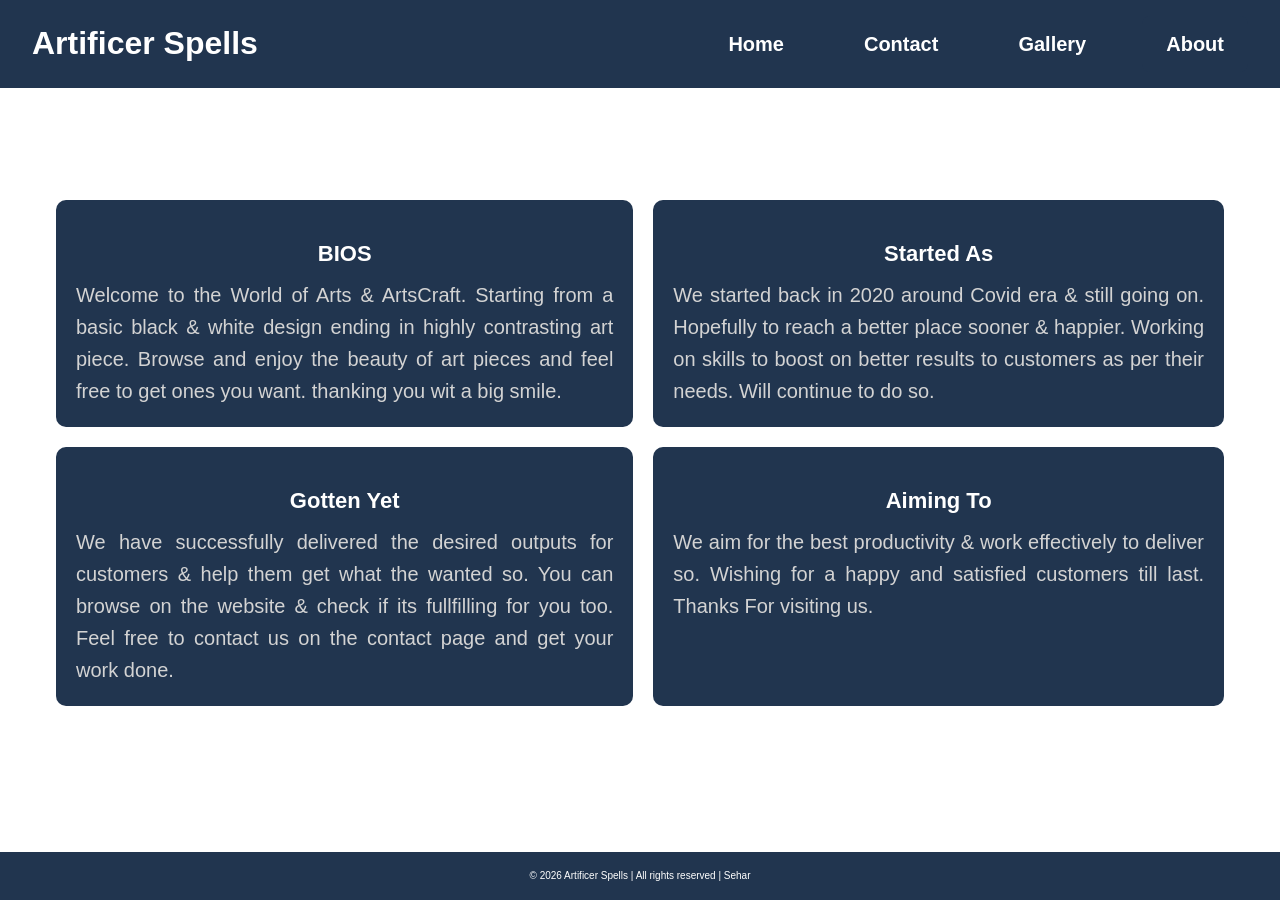
==== about.html @ e03a7b14 "Add files via upload" ====
<!DOCTYPE html>
<html lang ="en">
    <meta charset = "UFT-8">
    <meta name = "viewport" content = "width-device-width", intial-scale="1.0">
    <meta name = "description" content = "Artificer Spells Website">
    <link rel = "stylesheet" href="css/global.css">
    <link rel = "stylesheet" href="css/index.css">
    <link rel = "stylesheet" href="css/about.css">
    <link rel = "stylesheet" href="css/contact.css">
    <link rel = "stylesheet" href="css/gallery.css">
    <body>
        <header>
            <h1> Artificer Spells </h1>
            <input id="hamburger_checkbox" type ="checkbox">
            <label for="hamburger_checkbox" id ="hamburger_menu">
                <img id="hamburger_icon" src="images/hamburger-menu.png" alt="Menu" width="24" height="18"> 
                <span class="sr-only"> Toggle Navigation</span>

            </label>
            <nav>
                <a href="index.html">Home</a>
                <a href="contact.html">Contact</a>
                <a href="gallery.html">Gallery</a>
                 <a class="active_nav" href="about.html">About</a>
            </nav>
        </header>
        
        <main>
            <div id="container1">
                <h2> Artificer spells</h2>
                <p> 
                    <h3> BIOS</h3>
                    Welcome to the World of Arts & ArtsCraft.
                    Starting from a basic black & white design ending in highly contrasting art piece.
                    Browse and enjoy the beauty of art pieces and feel free to get ones you want.
                    thanking you wit a big smile.
                </p>
            </div>
             <div id="container2">
                <h2> Artificer spells started as</h2>
                <p>
                    <h3> Started As</h3> 
                    We started back in 2020 around Covid era & still going on.
                    Hopefully to reach a better place sooner & happier.
                    Working on skills to boost on better results to customers as per their needs.
                    Will continue to do so.
                </p>
            </div>
    
             <div id="container3">
                <h2> Gotten</h2>
                <p> <h3> Gotten Yet </h3>
                    We have successfully delivered the desired outputs for customers & help them get what the wanted so.
                    You can browse on the website & check if its fullfilling for you too.
                    Feel free to contact us on the contact page and get your work done.
                    </p>
            </div>
           
             <div id="container4">
                <h2> Artificer spells started as</h2>
                <p> 
                    <h3> Aiming To </h3>
                    We aim for the best productivity & work effectively to deliver so.
                    Wishing for a happy and satisfied customers till last.
                    Thanks For visiting us.
                   </p>
            </div>
        </main>


    <footer>
        <p>&copy; 2026 Artificer Spells | All rights reserved | Sehar </p>
    </footer>




    </body>


</html>
---- css/global.css ----
* {
    margin: 0;
    padding: 0;
    box-sizing: border-box;
  }
  
  body {
    font-family: 'Segoe UI', Tahoma, Geneva, Verdana, sans-serif;
    line-height: 1.6;
    color: white;
    background-color: white;
    min-height: 100vh;
    display: flex;
    flex-direction: column;
    scroll-behavior: smooth;
  }
  
  header {
    background-color: #21354f;
    color: #ffffff;
    padding: 16px 32px;
    position: sticky;
    top: 0;
    left: 0;
    width: 100%;
    z-index: 1000;
    display: flex;
    justify-content: space-between;
    align-items: center;
  }
  
  footer {
    background-color: #21354f;
    color: #ffffff;
    padding: 16px 32px;
    text-align: center;
    font-size: 16px;
    width: 100%;
    margin-top: auto;
  }
  
  h1 {
    font-family: 'Segoe UI', Tahoma, Geneva, Verdana, sans-serif;
    font-size: 32px;
    font-weight: bold;
    flex: 1;
  }
  
  #hamburger_checkbox {
    display: none;
  }
  
  #hamburger_menu {
    display: none;
    width: 50px;
    height: 50px;
    object-fit: contain;
  }
  
  
  .sr-only {
    position: absolute;
    width: 1px;
    height: 1px;
    padding: 0;
    margin: -1px;
    overflow: hidden;
    clip-path: none;
    white-space: nowrap;
    border: 0;
  }
  
  nav {
    display: flex;
    gap: 16px;
    justify-content: flex-end;
    flex: none;
  }
  
  nav a {
    font-size: 20px;
    font-weight: 700;
    color: #ffffff;
    text-decoration: none;
    padding: 12px 24px;
    border-radius: 8px;
    transition: all 0.3s ease;
    position: relative;
  }
  
  nav a:hover {
    background: purple;
    color: lightgray;
    transform: none;
  }
  
  nav a.active_nav {
    background: #21354f;
    color: white;
  }
  
  @media only screen and (max-width: 768px) {
  
    #hamburger_menu {
      display: block;
    }
  
    #hamburger_icon {
      display: block;
    }
  
    nav {
      display: none;
      flex-direction: column;
      gap: 16px;
      background-color: #21354f;
      position: absolute;
      top: 100%;
      right: 0;
      width: 200px;
      z-index: 999;
      border-radius: 0 0 8px 8px;
    }
  
    #hamburger_checkbox:checked ~ nav {
      display: flex;
    }
  
    nav a {
      padding: 16px;
      font-size: 19px;
      border-radius: 0;
      text-align: center;
    }
  }
  
  @media only screen and (min-width: 769px) {
  
    #hamburger_menu {
      display: none;
    }
  
    nav {
      display: flex !important;
      flex-direction: row;
      gap: 32px;
      position: static;
      width: auto;
      background: none;
    }
  }
---- css/index.css ----
h2 {
    display: none;
}

p {
    text-align: center;
}

aside{
    font-size: 19px;
    padding: 0px 0;
    text-align: center;
    width: 100%;
}

aside a {
    color: purple;
    display: block;
    padding: 5px 0;
    width: 100%;
}

aside a:hover {
    background-color: purple;
    color: white;
}

.hero {
    width: 100%;
    aspect-ratio: 16 / 9;
    overflow: hidden;
    position: relative;
    display: flex;
    align-items: center;
    justify-content: center;
}

.hero img {
    width: 100%;
    height: 100%;
    object-fit: cover;
    position: absolute;
    inset: 0;
}

@media only screen and (min-width: 768px) {
    main {
        display: flex;
    }
aside{
    align-items: center;
    display: flex;
    flex-direction: column;
    float: left;
    justify-content: center;
    width: 30%;
}  

section {
    display: inline;
    float: right;
    width: 70%;
}
.indexbody {
    align-self: center;
    margin:10px;
    padding:10px;
    box-sizing: border-box;
    background-color: darkslategray;
    color: lightgray;
    font-size: 19px;
    line-height: 1.6;
}

}
---- css/about.css ----
h2 {
    font-size: 24px;
    font-weight: normal;
    text-align: center;
}

h3 {
    font-size: 80px;
    font-weight: bold;
    text-align: center;
}


p {
    font-size: 10px;
}

main > div {
    background-color: #21354f;
    border-radius: 10px;
    font-size: 20px;
    padding: 20px;
    text-align: left;
}

#container1 {
    background-color: #21354f;
    color: lightgray;
    grid-area: area1;
    text-align: justify;
}

#container2 {
    background-color: #21354f;
    color: lightgray;
    grid-area: area2;
    text-align: justify;
}

#container3 {
    background-color: #21354f;
    color: lightgray;
    grid-area: area3;
    text-align: justify;
}

#container4 {
    background-color: #21354f;
    color: lightgray;
    grid-area: area4;
    text-align: justify;
}

main {
    display: grid;
    grid-template-areas: 
    'area1'
    'area2'
    'area3'
    'area4';
    grid-template-columns: auto;
    grid-template-rows: auto;
    grid-gap: 20px;
    padding: 20px;
}

@media only screen and (min-width: 992px) {
    main {
        grid-template-areas:
        'area1 area2'
        'area3 area4';
    }
}
---- css/contact.css ----
main {
    padding: 16px;
    max-width: 1200px;
    margin: 96px auto 16px;
}

.contact-main {
    text-align: justify;
}

h2 {
    margin: 24px 0 16px 0;
    font-weight: bold;
    font-size: 24px;
    line-height: 1.3;
    color: white;
    }

h3 {
    margin: 16px 0 8px 0;
    font-weight: 600;
    font-size: 22px;
    color: white;
}

.contact-main p,
.contact-main address,
.contact-main form,
.contact-main .copyright-block {
    text-align: left;
    margin-left: 0;
}

form {
    max-width: 700px;
    width: 100%;
    margin: 16px auto;
    background-color: #21354f ;
    padding: 16px;
    border-radius: 8px;
    box-sizing: border-box;
}

fieldset {
    border: none;
    padding: 0;
    margin: 0;
}

label {
    font-weight: 600;
    margin-top: 12px;
    display: block;
    color: white;
}

input[type="text"]
input[type="email"]
textarea {
    width: 100%;
    padding: 8px;
    margin-top: 4px;
    font-family: 'Trebuchet MS', 'Lucida Sans Unicode', 'Lucida Grande', 'Lucida Sans', Arial, sans-serif;
    font-size: 16px;
    box-sizing: border-box;
}

textarea {
    min-height: 100px;
    min-width: 500px;
    resize: vertical;
}

input[type="submit"] {
margin-top: 16px;
background-color: #21354f;
color: white;
font-size: medium;
border: none;
padding: 12px 20px;
border-radius: 6px;
font-weight: 700;
}

input[type="submit"]:hover,
input[type="submit"]:focus {
    background-color: purple;
    color: white;
}

input[disabled]
textarea[disabled] {
    background-color: #eee;
    cursor: not-allowed
}

address {
    font-style: normal;
    line-height: 1.6;
    margin: 16px 0;
}

address a {
    color: purple;
    font-weight: 500;
}
---- css/gallery.css ----
#row {
    display: flex;
    flex-wrap: wrap;
    padding: 0 12px;
}

.column {
    text-align: center;
    margin-top: 50px;
    margin-left: auto;
    margin-right: auto;
    max-width: 100%;
}

.column img {
    width: 100%;
    height: auto;
    aspect-ratio: 4/3;
    object-fit: cover;
    padding-bottom: 10px;
    display: block;
}

@media only screen and (min-width: 768px) {
    .column {
        max-width: 50%;
        padding: 0 6px;
    }

    #row {
        padding: 0 6px;
    }
}

@media only screen and (min-width: 1200px) {
    .column {
        max-width: 25%;
    }
}
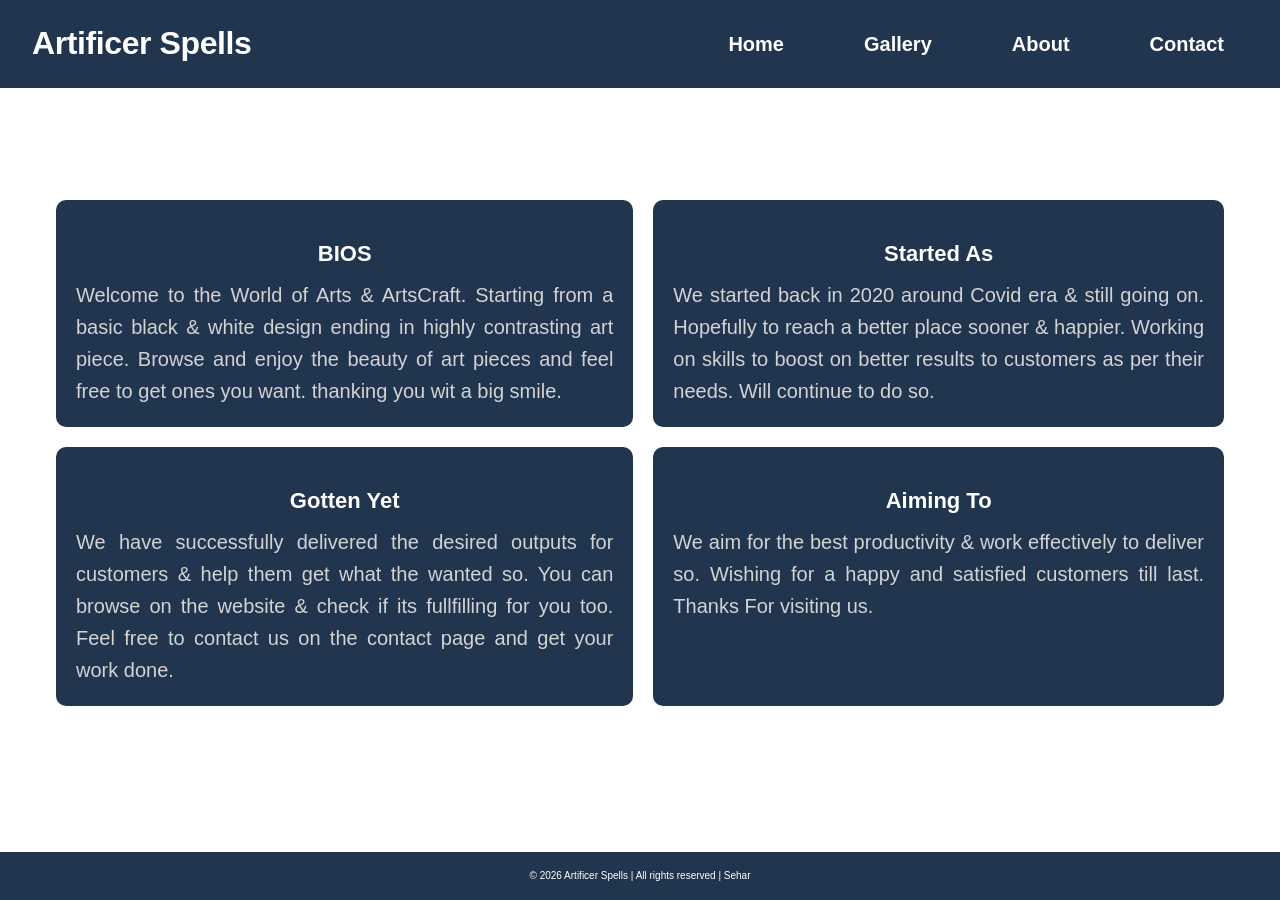
==== commit 01b9fac1: "Add files via upload" ====
--- a/about.html
+++ b/about.html
@@ -8,20 +8,21 @@
     <link rel = "stylesheet" href="css/about.css">
     <link rel = "stylesheet" href="css/contact.css">
     <link rel = "stylesheet" href="css/gallery.css">
+    <title> Artificer Spells</title>
     <body>
         <header>
             <h1> Artificer Spells </h1>
             <input id="hamburger_checkbox" type ="checkbox">
             <label for="hamburger_checkbox" id ="hamburger_menu">
-                <img id="hamburger_icon" src="images/hamburger-menu.png" alt="Menu" width="24" height="18"> 
+                <img id="hamburger_icon" src="images/hamburger.png" alt="Menu" width="24" height="18"> 
                 <span class="sr-only"> Toggle Navigation</span>
 
             </label>
             <nav>
                 <a href="index.html">Home</a>
-                <a href="contact.html">Contact</a>
                 <a href="gallery.html">Gallery</a>
                  <a class="active_nav" href="about.html">About</a>
+                 <a href="contact.html">Contact</a>
             </nav>
         </header>
         
--- a/css/global.css
+++ b/css/global.css
@@ -1,152 +1,158 @@
 * {
-    margin: 0;
-    padding: 0;
-    box-sizing: border-box;
+  margin: 0;
+  padding: 0;
+  box-sizing: border-box;
+}
+
+body {
+  font-family: 'Segoe UI', Tahoma, Geneva, Verdana, sans-serif;
+  line-height: 1.6;
+  color: white;
+  background-color:white;
+  min-height: 100vh;
+  display: flex;
+  flex-direction: column;
+  scroll-behavior: smooth;
+}
+
+header {
+  background-color: #21354f;
+  color: #ffffff;
+  padding: 16px 32px;
+  position: sticky;
+  top: 0;
+  left: 0;
+  width: 100%;
+  z-index: 1000;
+  display: flex;
+  justify-content: space-between;
+  align-items: center;
+}
+
+footer {
+  background-color: #21354f;
+  color: #ffffff;
+  padding: 16px 32px;
+  text-align: center;
+  font-size: 16px;
+  width: 100%;
+  margin-top: auto;
+}
+
+h1 {
+  font-family: orbitron, sans-serif;
+  font-size: 32px;
+  font-weight: 700;
+  letter-spacing: -0.4px;
+  flex: 1;
+}
+
+#hamburger_checkbox {
+  display: none;
+}
+
+#hamburger_menu {
+  display: none;
+  cursor: pointer;
+  z-index: 1001;
+  margin-left: 16px;
+}
+
+#hamburger_icon {
+  display: none;
+  width: 50px;
+  height: 50px;
+  object-fit: contain;
+}
+
+.sr-only {
+  position: absolute;
+  width: 1px;
+  height: 1px;
+  padding: 0;
+  margin: -1px;
+  overflow: hidden;
+  clip: rect(0, 0, 0, 0);
+  white-space: nowrap;
+  border: 0;
+}
+
+nav {
+  display: flex;
+  gap: 16px;
+  justify-content: flex-end;
+  flex: none;
+}
+
+nav a {
+  font-size: 20px;
+  font-weight: 700;
+  color: #ffffff;
+  text-decoration: none;
+  padding: 12px 24px;
+  border-radius: 8px;
+  transition: all 0.3s ease;
+  position: relative;
+}
+
+nav a:hover {
+  background: purple;
+  color: lightgray;
+  transform: none;
+}
+
+nav a.active_nav {
+  background: #21354f;
+  color: white;
+}
+
+@media only screen and (max-width: 768px) {
+
+  #hamburger_menu {
+    display: block;
   }
-  
-  body {
-    font-family: 'Segoe UI', Tahoma, Geneva, Verdana, sans-serif;
-    line-height: 1.6;
-    color: white;
-    background-color: white;
-    min-height: 100vh;
+
+  #hamburger_icon {
+    display: block;
+  }
+
+  nav {
+    display: none;
+    flex-direction: column;
+    gap: 16px;
+    background-color: #21354f;
+    position: absolute;
+    top: 100%;
+    right: 0;
+    width: 200px;
+    z-index: 999;
+    border-radius: 0 0 8px 8px;
+  }
+
+  #hamburger_checkbox:checked ~ nav {
     display: flex;
-    flex-direction: column;
-    scroll-behavior: smooth;
   }
-  
-  header {
-    background-color: #21354f;
-    color: #ffffff;
-    padding: 16px 32px;
-    position: sticky;
-    top: 0;
-    left: 0;
-    width: 100%;
-    z-index: 1000;
-    display: flex;
-    justify-content: space-between;
-    align-items: center;
+
+  nav a {
+    padding: 16px;
+    font-size: 19px;
+    border-radius: 0;
+    text-align: center;
   }
-  
-  footer {
-    background-color: #21354f;
-    color: #ffffff;
-    padding: 16px 32px;
-    text-align: center;
-    font-size: 16px;
-    width: 100%;
-    margin-top: auto;
-  }
-  
-  h1 {
-    font-family: 'Segoe UI', Tahoma, Geneva, Verdana, sans-serif;
-    font-size: 32px;
-    font-weight: bold;
-    flex: 1;
-  }
-  
-  #hamburger_checkbox {
+}
+
+@media only screen and (min-width: 769px) {
+
+  #hamburger_menu {
     display: none;
   }
-  
-  #hamburger_menu {
-    display: none;
-    width: 50px;
-    height: 50px;
-    object-fit: contain;
+
+  nav {
+    display: flex !important;
+    flex-direction: row;
+    gap: 32px;
+    position: static;
+    width: auto;
+    background: none;
   }
-  
-  
-  .sr-only {
-    position: absolute;
-    width: 1px;
-    height: 1px;
-    padding: 0;
-    margin: -1px;
-    overflow: hidden;
-    clip-path: none;
-    white-space: nowrap;
-    border: 0;
-  }
-  
-  nav {
-    display: flex;
-    gap: 16px;
-    justify-content: flex-end;
-    flex: none;
-  }
-  
-  nav a {
-    font-size: 20px;
-    font-weight: 700;
-    color: #ffffff;
-    text-decoration: none;
-    padding: 12px 24px;
-    border-radius: 8px;
-    transition: all 0.3s ease;
-    position: relative;
-  }
-  
-  nav a:hover {
-    background: purple;
-    color: lightgray;
-    transform: none;
-  }
-  
-  nav a.active_nav {
-    background: #21354f;
-    color: white;
-  }
-  
-  @media only screen and (max-width: 768px) {
-  
-    #hamburger_menu {
-      display: block;
-    }
-  
-    #hamburger_icon {
-      display: block;
-    }
-  
-    nav {
-      display: none;
-      flex-direction: column;
-      gap: 16px;
-      background-color: #21354f;
-      position: absolute;
-      top: 100%;
-      right: 0;
-      width: 200px;
-      z-index: 999;
-      border-radius: 0 0 8px 8px;
-    }
-  
-    #hamburger_checkbox:checked ~ nav {
-      display: flex;
-    }
-  
-    nav a {
-      padding: 16px;
-      font-size: 19px;
-      border-radius: 0;
-      text-align: center;
-    }
-  }
-  
-  @media only screen and (min-width: 769px) {
-  
-    #hamburger_menu {
-      display: none;
-    }
-  
-    nav {
-      display: flex !important;
-      flex-direction: row;
-      gap: 32px;
-      position: static;
-      width: auto;
-      background: none;
-    }
-  }
-  +}
--- a/css/index.css
+++ b/css/index.css
@@ -1,75 +1,79 @@
 h2 {
-    display: none;
+  display: none;
 }
 
 p {
-    text-align: center;
+  text-align: center;
 }
 
-aside{
-    font-size: 19px;
-    padding: 0px 0;
-    text-align: center;
-    width: 100%;
+aside {
+  font-size: 19px;
+  padding: 0px 0;
+  text-align: center;
+  width: 100%;
 }
 
 aside a {
-    color: purple;
-    display: block;
-    padding: 5px 0;
-    width: 100%;
+  color: purple;
+  display: block;
+  padding: 5px 0;
+  text-decoration: none;
+  width: 100%;
 }
 
 aside a:hover {
-    background-color: purple;
-    color: white;
+  background-color: purple;
+  color: white;
 }
 
 .hero {
-    width: 100%;
-    aspect-ratio: 16 / 9;
-    overflow: hidden;
-    position: relative;
-    display: flex;
-    align-items: center;
-    justify-content: center;
+  width: 100%;
+  aspect-ratio: 16 / 9;
+  overflow: hidden;
+  position: relative;
+  display: flex;
+  align-items: center;
+  justify-content: center;
 }
 
 .hero img {
-    width: 100%;
-    height: 100%;
-    object-fit: cover;
-    position: absolute;
-    inset: 0;
+  width: 100%;
+  height: 100%;
+  object-fit: cover;
+  position: absolute;
+  inset: 0;
+}
+
+main + p {
+  margin-top: 24px;
 }
 
 @media only screen and (min-width: 768px) {
-    main {
-        display: flex;
-    }
-aside{
-    align-items: center;
+
+  main {
+    display: flex;
+    align-items: stretch;
+    gap: 16px;
+    padding: 16px;
+  }
+
+  aside {
     display: flex;
     flex-direction: column;
-    float: left;
+    align-items: center;
     justify-content: center;
     width: 30%;
-}  
+  }
 
-section {
-    display: inline;
-    float: right;
+  section {
     width: 70%;
+  }
 }
-.indexbody {
-    align-self: center;
-    margin:10px;
-    padding:10px;
-    box-sizing: border-box;
-    background-color: darkslategray;
-    color: lightgray;
-    font-size: 19px;
-    line-height: 1.6;
+.menu-icon {
+  width:30px;
+  height: 30px;
+  background-image:"/images/hamburger.png.png";
+  background-size: contain;
+  background-repeat: no-repeat;
 }
 
-}
